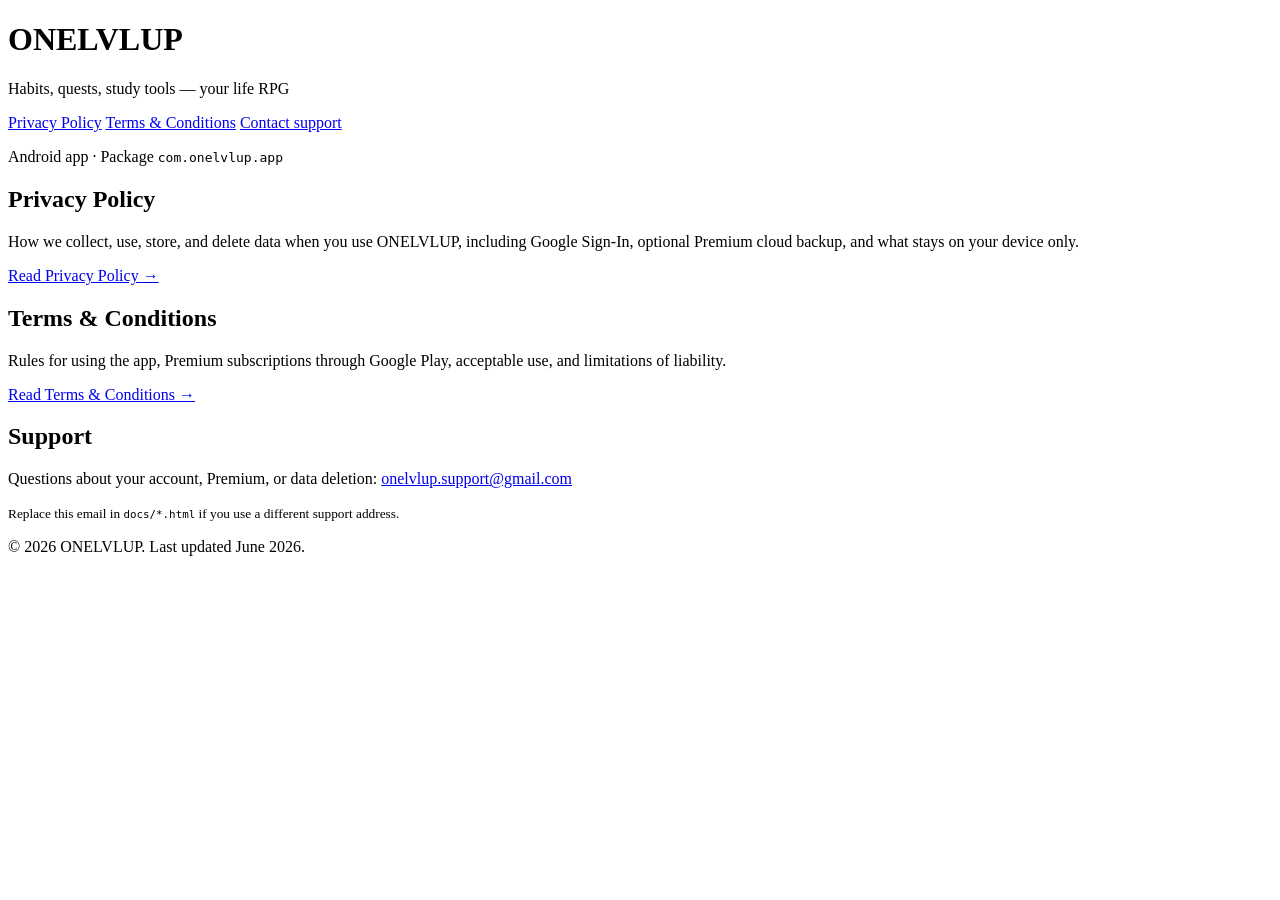
==== index.html @ e0be3a2c "Create index.html" ====
<!DOCTYPE html>
<html lang="en">
<head>
  <meta charset="utf-8">
  <meta name="viewport" content="width=device-width, initial-scale=1">
  <title>ONELVLUP — Legal</title>
  <meta name="description" content="Privacy Policy and Terms &amp; Conditions for the ONELVLUP Android app.">
  <link rel="stylesheet" href="assets/style.css">
</head>
<body>
  <header>
    <div class="wrap">
      <h1>ONELVLUP</h1>
      <p>Habits, quests, study tools — your life RPG</p>
      <nav>
        <a href="privacy.html">Privacy Policy</a>
        <a href="terms.html">Terms &amp; Conditions</a>
        <a href="mailto:onelvlup.support@gmail.com">Contact support</a>
      </nav>
    </div>
  </header>

  <main>
    <p class="meta">Android app · Package <code>com.onelvlup.app</code></p>

    <div class="card">
      <h2>Privacy Policy</h2>
      <p>
        How we collect, use, store, and delete data when you use ONELVLUP,
        including Google Sign-In, optional Premium cloud backup, and what stays
        on your device only.
      </p>
      <p><a href="privacy.html">Read Privacy Policy →</a></p>
    </div>

    <div class="card">
      <h2>Terms &amp; Conditions</h2>
      <p>
        Rules for using the app, Premium subscriptions through Google Play,
        acceptable use, and limitations of liability.
      </p>
      <p><a href="terms.html">Read Terms &amp; Conditions →</a></p>
    </div>

    <h2>Support</h2>
    <p>
      Questions about your account, Premium, or data deletion:
      <a href="mailto:onelvlup.support@gmail.com">onelvlup.support@gmail.com</a>
    </p>
    <p>
      <small>Replace this email in <code>docs/*.html</code> if you use a different support address.</small>
    </p>
  </main>

  <footer>
    <p>© 2026 ONELVLUP. Last updated June 2026.</p>
  </footer>
</body>
</html>
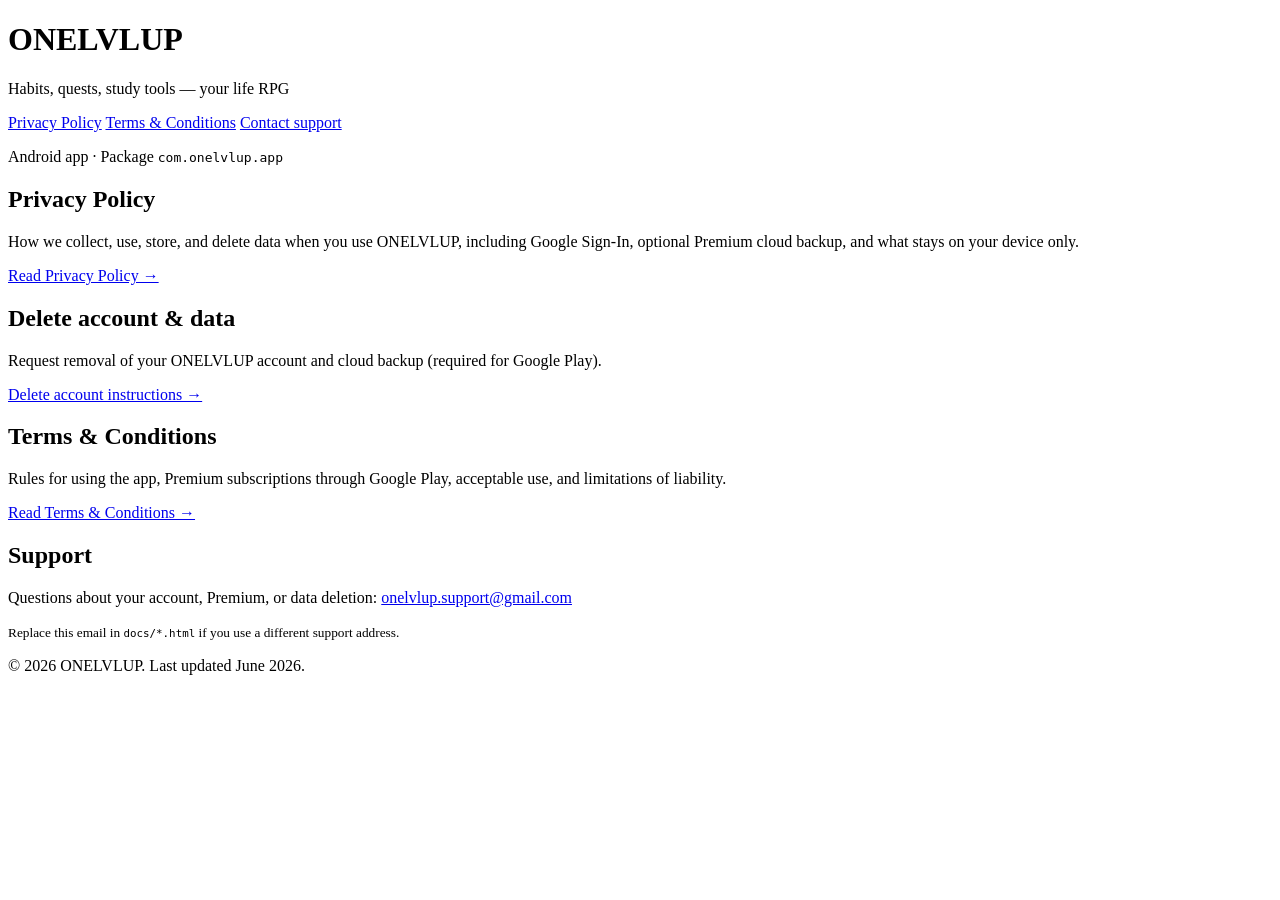
==== commit 258bdf9e: "Update index.html" ====
--- a/index.html
+++ b/index.html
@@ -34,6 +34,14 @@
     </div>
 
     <div class="card">
+      <h2>Delete account &amp; data</h2>
+      <p>
+        Request removal of your ONELVLUP account and cloud backup (required for Google Play).
+      </p>
+      <p><a href="delete-account.html">Delete account instructions →</a></p>
+    </div>
+
+    <div class="card">
       <h2>Terms &amp; Conditions</h2>
       <p>
         Rules for using the app, Premium subscriptions through Google Play,
